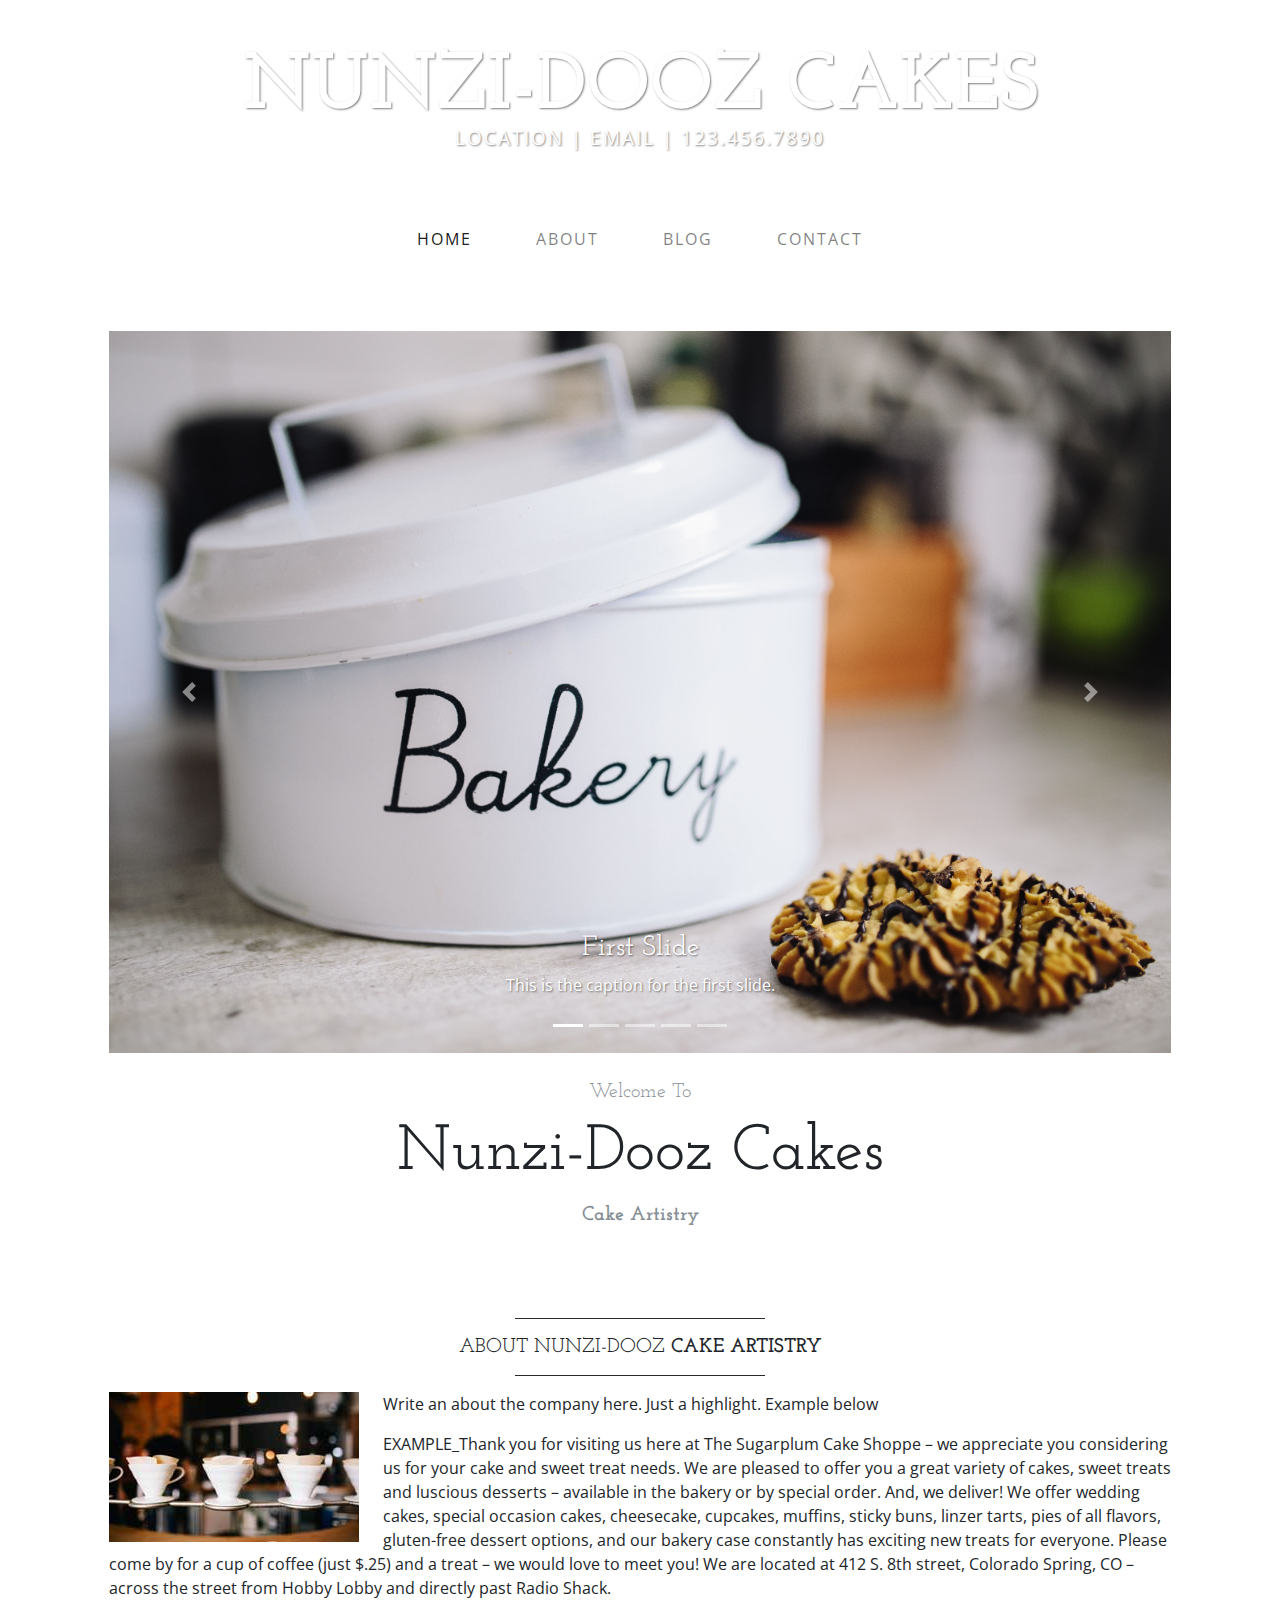
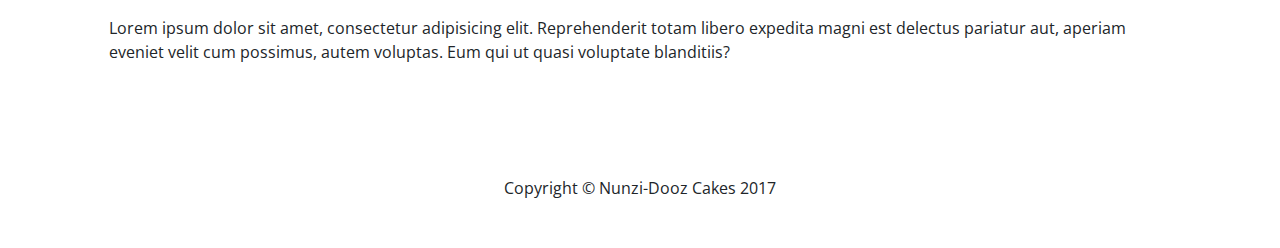
==== index.html @ b913b8e4 "first file commit" ====
<!DOCTYPE html>
<html lang="en">

  <head>

    <meta charset="utf-8">
    <meta name="viewport" content="width=device-width, initial-scale=1, shrink-to-fit=no">
    <meta name="description" content='Nunzi-Dooz Homemade Custom Cake Design - a professional freelance cake designer
    based out of Marlboro, New Jersey specialises in making Birthday Cakes, Celebration Cakes, Dessert Cakes, Wedding Cakes,
    Anniversary Cakes,and other sweet and savoury baked treats'>
    <meta name="description" content="">
    <meta name="author" content="">

    <title>NUNZI-DOOZ CAKES</title>
    <!-- favicon -->
    <link rel="icon" href="/img/favicon.jpg" type="image/jpg" size="32x32">

    <!-- Bootstrap core CSS -->
    <link href="vendor/bootstrap/css/bootstrap.min.css" rel="stylesheet">

    <!-- Custom fonts for this template -->
    <link href="https://fonts.googleapis.com/css?family=Open+Sans:300italic,400italic,600italic,700italic,800italic,400,300,600,700,800" rel="stylesheet" type="text/css">
    <link href="https://fonts.googleapis.com/css?family=Josefin+Slab:100,300,400,600,700,100italic,300italic,400italic,600italic,700italic" rel="stylesheet" type="text/css">

    <!-- Custom styles for this template -->
    <link href="css/business-casual.css" rel="stylesheet">

  </head>

  <body>

    <div class="tagline-upper text-center text-heading text-shadow text-white mt-5 d-none d-lg-block">NUNZI-DOOZ CAKES</div>
    <div class="tagline-lower text-center text-expanded text-shadow text-uppercase text-white mb-5 d-none d-lg-block">Location | Email | 123.456.7890</div>

    <!-- Navigation -->
    <nav class="navbar navbar-expand-lg navbar-light bg-faded py-lg-4">
      <div class="container">
        <a class="navbar-brand text-uppercase text-expanded font-weight-bold d-lg-none" href="index.html"><img src="/img/n_d_navLogo.png" alt="Nunzi Logo" height="50" width="50"></a>
        <button class="navbar-toggler" type="button" data-toggle="collapse" data-target="#navbarResponsive" aria-controls="navbarResponsive" aria-expanded="false" aria-label="Toggle navigation">
          <span class="navbar-toggler-icon"></span>
        </button>
        <div class="collapse navbar-collapse" id="navbarResponsive">
          <ul class="navbar-nav mx-auto">
            <li class="nav-item active px-lg-4">
              <a class="nav-link text-uppercase text-expanded" href="index.html">Home
                <span class="sr-only">(current)</span>
              </a>
            </li>
            <li class="nav-item px-lg-4">
              <a class="nav-link text-uppercase text-expanded" href="about.html">About</a>
            </li>
            <li class="nav-item px-lg-4">
              <a class="nav-link text-uppercase text-expanded" href="blog.html">Blog</a>
            </li>
            <li class="nav-item px-lg-4">
              <a class="nav-link text-uppercase text-expanded" href="contact.html">Contact</a>
            </li>
          </ul>
        </div>
      </div>
    </nav>

    <div class="container">

      <div class="bg-faded p-4 my-4">
        <!-- Image Carousel -->
        <div id="carouselExampleIndicators" class="carousel slide" data-ride="carousel">
          <ol class="carousel-indicators">
            <li data-target="#carouselExampleIndicators" data-slide-to="0" class="active"></li>
            <li data-target="#carouselExampleIndicators" data-slide-to="1"></li>
            <li data-target="#carouselExampleIndicators" data-slide-to="2"></li>
            <li data-target="#carouselExampleIndicators" data-slide-to="3"></li>
            <li data-target="#carouselExampleIndicators" data-slide-to="4"></li>
          </ol>
          <div class="carousel-inner" role="listbox">
            <div class="carousel-item active">
              <img class="d-block img-fluid w-100" src="img/slide-1.jpg" alt="">
              <div class="carousel-caption d-none d-md-block">
                <h3 class="text-shadow">First Slide</h3>
                <p class="text-shadow">This is the caption for the first slide.</p>
              </div>
            </div>
            <div class="carousel-item">
              <img class="d-block img-fluid w-100" src="img/slide-2.jpg" alt="">
              <div class="carousel-caption d-none d-md-block">
                <h3 class="text-shadow">Second Slide</h3>
                <p class="text-shadow">This is the caption for the second slide.</p>
              </div>
            </div>
            <div class="carousel-item">
              <img class="d-block img-fluid w-100" src="img/slide-3.jpg" alt="">
              <div class="carousel-caption d-none d-md-block">
                <h3 class="text-shadow">Third Slide</h3>
                <p class="text-shadow">This is the caption for the third slide.</p>
              </div>
            </div>
            <div class="carousel-item">
              <img class="d-block img-fluid w-100" src="img/slide-4.jpg" alt="">
              <div class="carousel-caption d-none d-md-block">
                <h3 class="text-shadow">Fourth Slide</h3>
                <p class="text-shadow">This is the caption for the third slide.</p>
              </div>
            </div>
            <div class="carousel-item">
              <img class="d-block img-fluid w-100" src="img/slide-5.jpg" alt="">
              <div class="carousel-caption d-none d-md-block">
                <h3 class="text-shadow">Fifth Slide</h3>
                <p class="text-shadow">This is the caption for the third slide.</p>
              </div>
            </div>
          </div>
          <a class="carousel-control-prev" href="#carouselExampleIndicators" role="button" data-slide="prev">
            <span class="carousel-control-prev-icon" aria-hidden="true"></span>
            <span class="sr-only">Previous</span>
          </a>
          <a class="carousel-control-next" href="#carouselExampleIndicators" role="button" data-slide="next">
            <span class="carousel-control-next-icon" aria-hidden="true"></span>
            <span class="sr-only">Next</span>
          </a>
        </div>

        <!-- Welcome Message -->
        <div class="text-center mt-4">
          <div class="text-heading text-muted text-lg">Welcome To</div>
          <h1 class="my-2">Nunzi-Dooz Cakes</h1>
          <div class="text-heading text-muted text-lg">
            <strong>Cake Artistry</strong>
          </div>
        </div>
      </div>

      <div class="bg-faded p-4 my-4">
        <hr class="divider">
        <h2 class="text-center text-lg text-uppercase my-0">About Nunzi-Dooz
          <strong>Cake Artistry</strong>
        </h2>
        <hr class="divider">
        <img class="img-fluid float-left mr-4 d-none d-lg-block" src="img/intro-pic.jpg" alt="">
        <p>Write an about the company here. Just a highlight. Example below</p>
        <p>EXAMPLE_Thank you for visiting us here at The Sugarplum Cake Shoppe – we appreciate you considering us for your cake and sweet treat needs.

We are pleased to offer you a great variety of cakes, sweet treats and luscious desserts – available in the
bakery or by special order.  And, we deliver!

We offer wedding cakes, special occasion cakes, cheesecake, cupcakes, muffins, sticky buns, linzer tarts, pies of all flavors, gluten-free dessert options, and our bakery case constantly has exciting new treats for everyone.

Please come by for a cup of coffee (just $.25) and a treat – we would love to meet you!  We are located at 412 S. 8th street, Colorado Spring, CO – across the street from Hobby Lobby and directly past Radio Shack.</p>
        <p>Lorem ipsum dolor sit amet, consectetur adipisicing elit. Reprehenderit totam libero expedita magni est delectus pariatur aut, aperiam eveniet velit cum possimus, autem voluptas. Eum qui ut quasi voluptate blanditiis?</p>
      </div>

      <!-- <div class="bg-faded p-4 my-4">
        <hr class="divider">
        <h2 class="text-center text-lg text-uppercase my-0">Beautiful boxes to
          <strong>showcase your content</strong>
        </h2>
        <hr class="divider">
        <p>Lorem ipsum dolor sit amet, consectetur adipisicing elit. Magnam soluta dolore voluptatem, deleniti dignissimos excepturi veritatis cum hic sunt perferendis ipsum perspiciatis nam officiis sequi atque enim ut! Velit, consectetur.</p>
        <p>Lorem ipsum dolor sit amet, consectetur adipisicing elit. Laboriosam pariatur perspiciatis reprehenderit illo et vitae iste provident debitis quos corporis saepe deserunt ad, officia, minima natus molestias assumenda nisi velit?</p>
      </div> -->

    </div>
    <!-- /.container -->

    <footer class="bg-faded text-center py-5">
      <div class="container">
        <p class="m-0">Copyright &copy; Nunzi-Dooz Cakes 2017</p>
      </div>
    </footer>

    <!-- Bootstrap core JavaScript -->
    <script src="vendor/jquery/jquery.min.js"></script>
    <script src="vendor/bootstrap/js/bootstrap.bundle.min.js"></script>

  </body>

</html>
---- css/business-casual.css ----
/*!
 * Start Bootstrap - Business Casual (https://startbootstrap.com/template-overviews/business-casual)
 * Copyright 2013-2017 Start Bootstrap
 * Licensed under MIT (https://github.com/BlackrockDigital/startbootstrap-business-casual/blob/master/LICENSE)
 */

body {
  font-family: "Open Sans", Helvetica, Arial, sans-serif;
  background: url('../img/bg.jpg') no-repeat center center fixed;
  -webkit-background-size: cover;
  -moz-background-size: cover;
  background-size: cover;
  -o-background-size: cover;
}

h1, h2, h3, h4, h5, h6, .text-heading {
  font-family: "Josefin Slab", "Helvetica Neue", Helvetica, Arial, sans-serif;
}

h1 {
  font-size: 4rem;
}

.tagline-upper {
  font-size: 5rem;
  font-weight: 700;
  line-height: 1;
}

.tagline-lower {
  font-size: 1.2rem;
  line-height: 1;
}

.text-expanded {
  letter-spacing: 2px;
}

.text-shadow {
  text-shadow: 1px 1px 2px rgba(0, 0, 0, 0.5);
}

.text-lg {
  font-size: 1.25rem;
}

.bg-faded {
  background-color: rgba(255, 255, 255, 0.9);
}

.bg-overlay {
  background-color: rgba(0, 0, 0, 0.7);
}

hr.divider {
  border-color: #292b2c;
  max-width: 250px;
}

.map-container iframe {
  pointer-events: none;
}

.map-container iframe.clicked {
  pointer-events: auto;
}

.profilePic {
  border-radius: 25%;
}
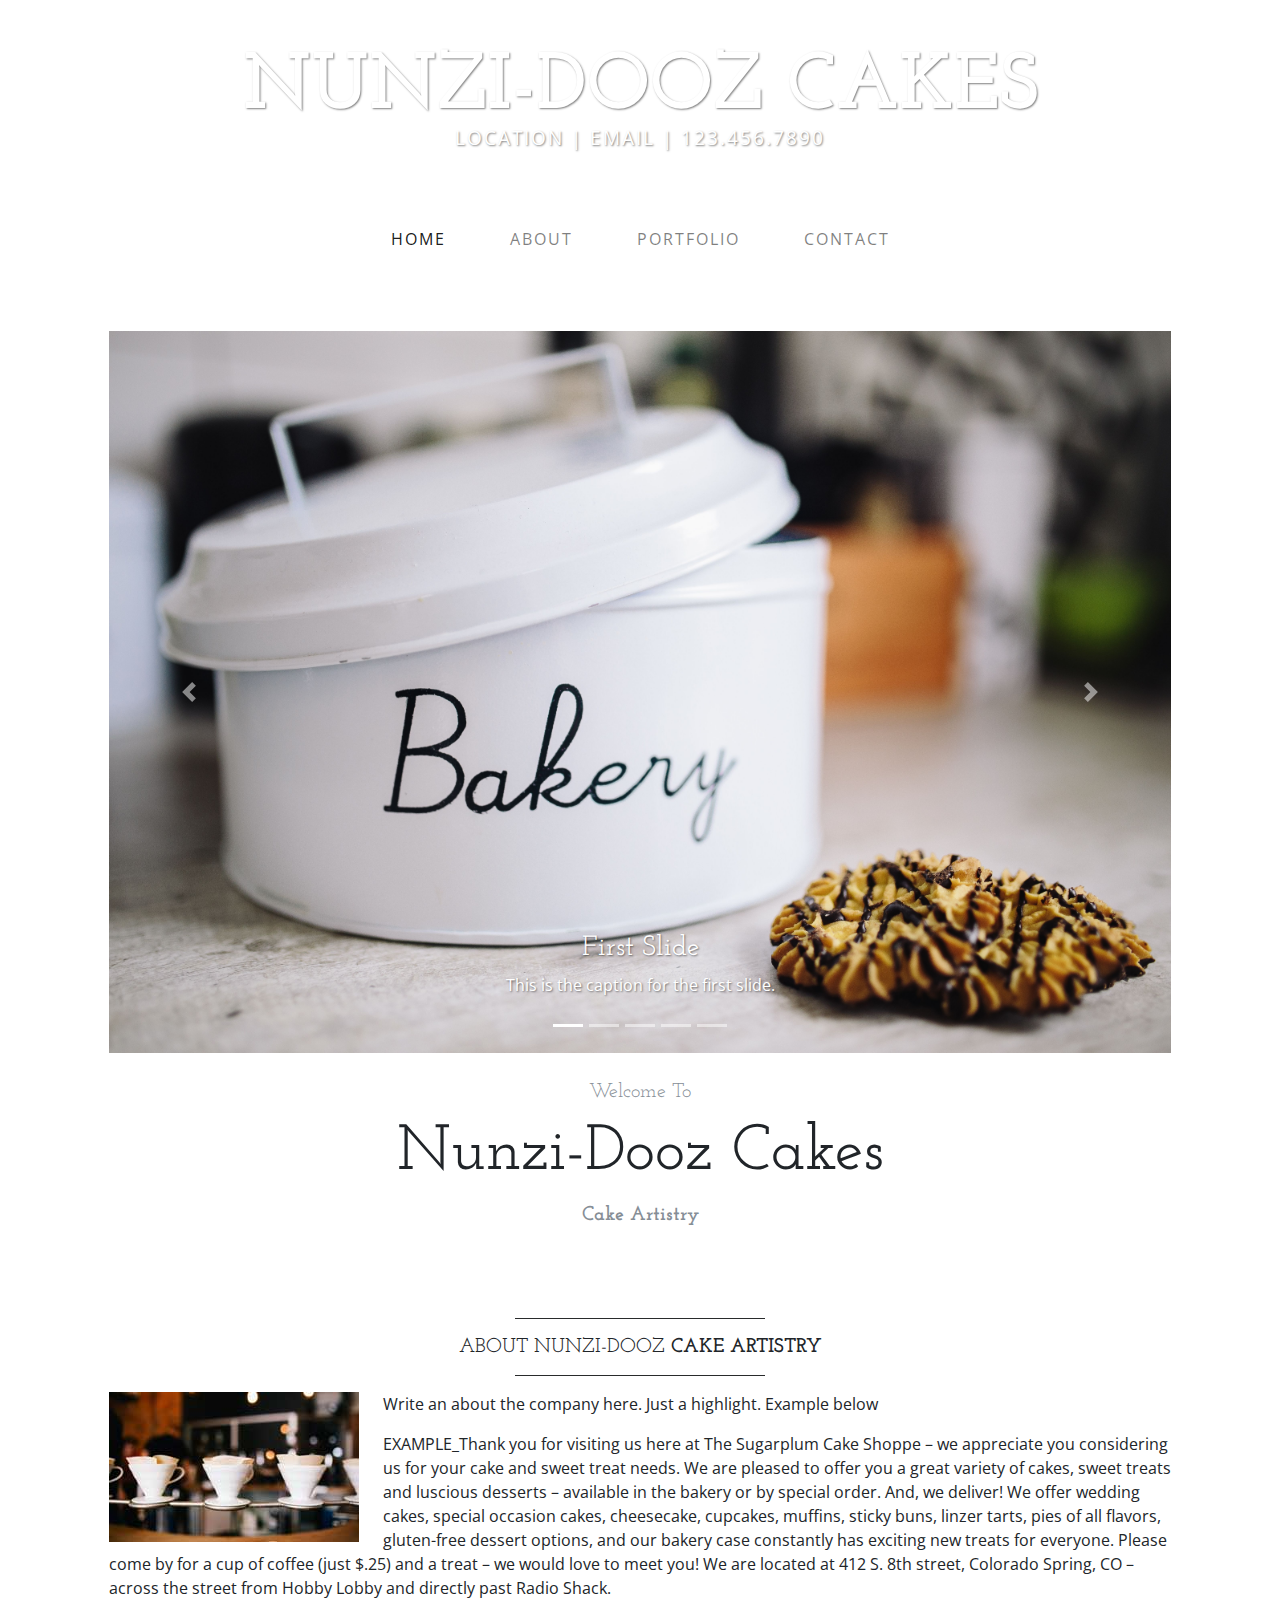
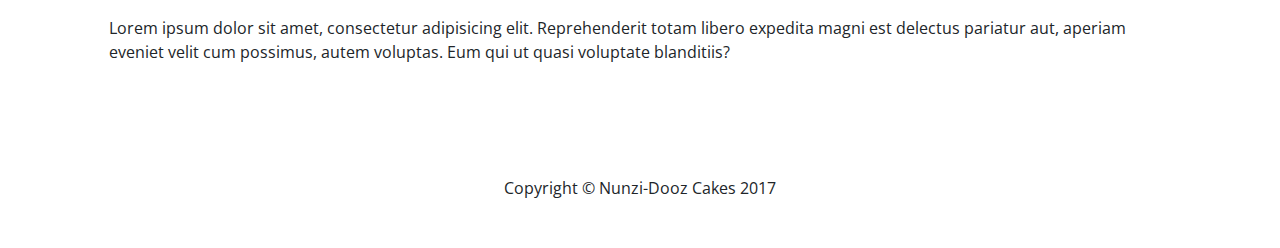
==== commit e9afe8a8: "portfolio modals work" ====
--- a/index.html
+++ b/index.html
@@ -50,7 +50,7 @@
               <a class="nav-link text-uppercase text-expanded" href="about.html">About</a>
             </li>
             <li class="nav-item px-lg-4">
-              <a class="nav-link text-uppercase text-expanded" href="blog.html">Blog</a>
+              <a class="nav-link text-uppercase text-expanded" href="blog.html">Portfolio</a>
             </li>
             <li class="nav-item px-lg-4">
               <a class="nav-link text-uppercase text-expanded" href="contact.html">Contact</a>
